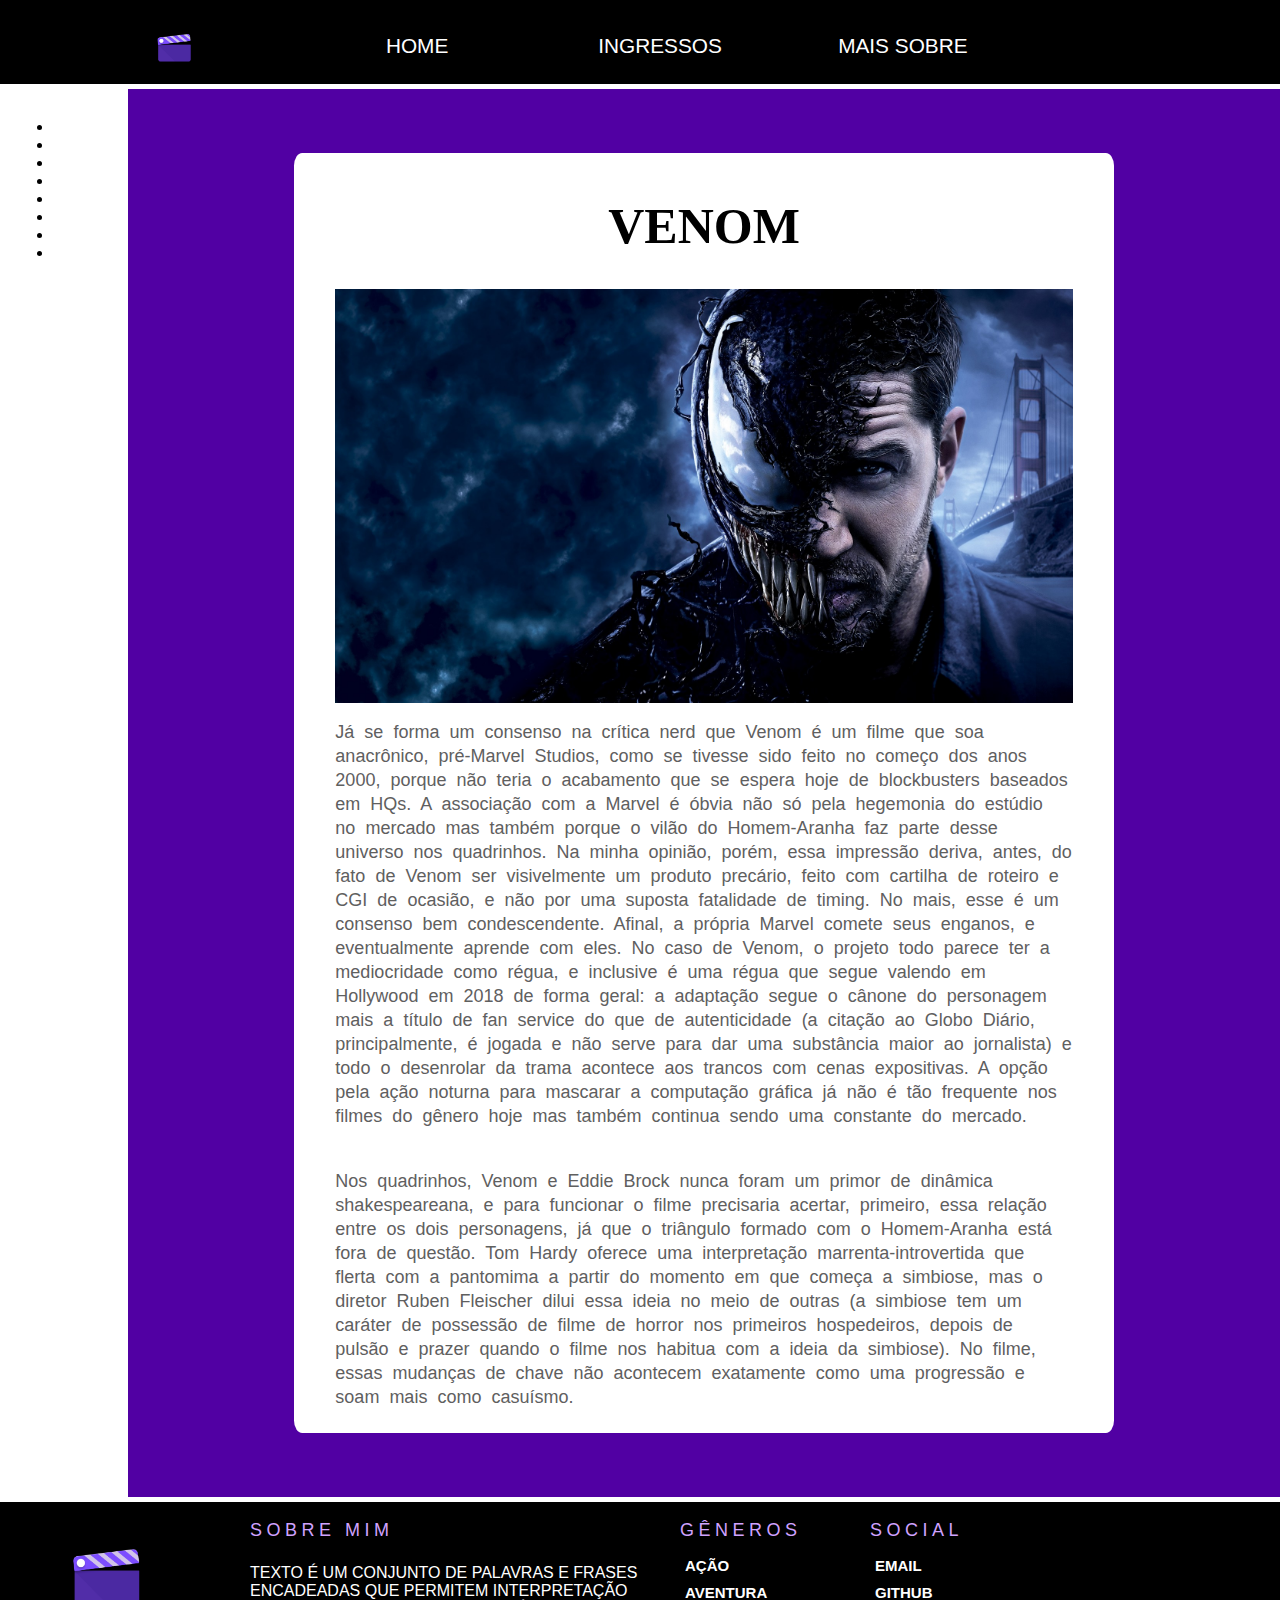
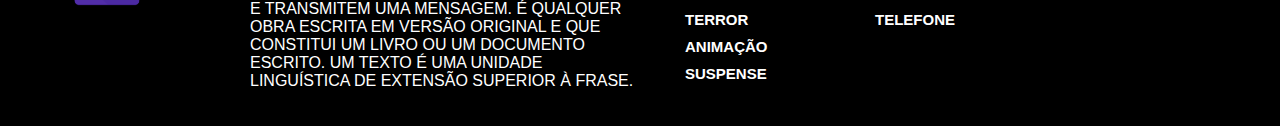
==== views/filme.html @ 6b52b32c "Adicionado mais 2 paginas" ====
<!DOCTYPE html>
<html lang="pt-br">
<head>
	<meta charset="utf-8"/>
	<meta content="width=device-width, initial-scale=1, maximum-scale=1" name="viewport">
	<title>CinemaTur</title>
	<link rel="stylesheet" href="../css/style.css">
</head>

<body>

  <header class="menu">
		<ul>
			<li><a href="../index.html"><img src="../img/logo.png" alt="" sizes="15px" srcset=""></a></li>
			<li><a href="../index.html">Home</a></li>
			<li><a href="https://www.ingresso.com/itapevi/home/">Ingressos</a></li>
			<li><a href="http://www.adorocinema.com/">Mais sobre</a></li>
		</ul>
	</header>

  <div id="main">
    <article class="artigo">
		<div class="container-fluid">

			<div class="line-card">
				<div class="card-notice">
                        <h1>Venom</h1>
					<img src="../img/w1.jpg" alt="" sizes="" srcset="">
					<p>     Já se forma um consenso na crítica nerd que Venom é um filme que soa anacrônico, pré-Marvel Studios, como se 
                        tivesse sido feito no começo dos anos 2000, porque não teria o acabamento que se espera hoje de blockbusters baseados em HQs. 
                        A associação com a Marvel é óbvia não só pela hegemonia do estúdio no mercado mas também porque o vilão do Homem-Aranha faz 
                        parte desse universo nos quadrinhos. Na minha opinião, porém, essa impressão deriva, antes, do fato de Venom ser visivelmente um produto precário, 
                        feito com cartilha de roteiro e CGI de ocasião, e não por uma suposta fatalidade de timing. No mais, esse é um consenso bem condescendente.
                        Afinal, a própria Marvel comete seus enganos, e eventualmente aprende com eles. No caso de Venom, o projeto todo parece ter a mediocridade como 
                        régua, e inclusive é uma régua que segue valendo em Hollywood em 2018 de forma geral: a adaptação segue o cânone do personagem mais a título de 
                        fan service do que de autenticidade (a citação ao Globo Diário, principalmente, é jogada e não serve para dar uma substância maior ao jornalista) 
                        e todo o desenrolar da trama acontece aos trancos com cenas expositivas. A opção pela ação noturna para mascarar a computação gráfica já não é tão 
                        frequente nos filmes do gênero hoje mas também continua sendo uma constante do mercado.</p>
                        <p>Nos quadrinhos, Venom e Eddie Brock nunca foram um primor de dinâmica shakespeareana, e para funcionar o filme precisaria acertar, 
                        primeiro, essa relação entre os dois personagens, já que o triângulo formado com o Homem-Aranha está fora de questão. Tom Hardy oferece uma 
                        interpretação marrenta-introvertida que flerta com a pantomima a partir do momento em que começa a simbiose, mas o diretor Ruben Fleischer 
                        dilui essa ideia no meio de outras (a simbiose tem um caráter de possessão de filme de horror nos primeiros hospedeiros, depois de pulsão e 
                        prazer quando o filme nos habitua com a ideia da simbiose). No filme, essas mudanças de chave não acontecem exatamente como uma progressão e 
                        soam mais como casuísmo.</p>
				</div>
			</div>
		</div>
	</article>

    <nav class="navegador">
		<ul>
			<li></li>
			<li></li>
			<li></li>
			<li></li>
			<li></li>
			<li></li>
			<li></li>
			<li></li>
		</ul>
	</nav>
  </div>

  <div class="footer">
		<div class="contain">
		<div class="col">
		  <ul>
			<li class="imagem"><img src="../img/logo.png" width="50%" alt="" sizes="" srcset=""></li>
		  </ul>
		</div>
		<div class="col texto">
		  <h1>Sobre mim</h1>
		  <ul>
			<p>Texto é um conjunto de palavras e frases encadeadas que permitem interpretação e transmitem uma mensagem.
				 É qualquer obra escrita em versão original e que constitui um livro ou
				 um documento escrito. Um texto é uma unidade linguística de extensão superior à frase.</p>

		  </ul>
		</div>
		<div class="col social">
		  <h1>Gêneros</h1>
		  <ul>
			<li><a href="#">Ação</a></li>
			<li><a href="#">Aventura</a></li>
			<li><a href="#">Terror</a></li>
			<li><a href="#">Animação</a></li>
			<li><a href="#">Suspense</a></li>
		  </ul>
		</div>

		<div class="col social">
		  <h1>Social</h1>
		  <ul>
			<li><a href="mailto:">Email</a></li>
			<li><a href="https://github.com/jullysilva/">Github</a></li>
			<li><a href="tel:+5531995123805">Telefone</a></li>
		  </ul>
		</div>
	  <div class="clearfix"></div>
	  </div>
	  </div>
</body>
---- css/style.css ----
* {
  box-sizing: border-box; 
  font-family: Arial, Helvetica, sans-serif;
}
body {
  display: flex;
  min-height: 100vh;
  flex-direction: column;
  margin: 0;
  color: black;
  background-color: #5100A3;
}
#main {
  display: flex;
  flex: 1;
}
#main > article {
  flex: 1;
}
#main > nav, 
#main > aside {
  flex: 0 0 10%;
  background: white;
}
#main > nav {
  order: -1;
}
header{
  height: 5%;
  border-bottom: white 5px solid;
}
header, footer, article, nav, aside {
  padding: 1%;
}
/* MENU */
.menu, .footer{
  background: black;
  color: white;
  font-family: Arial, Helvetica, sans-serif;
  text-transform: uppercase;
}

.menu ul, .footer ul{
  list-style: none;
  position: relative;
}

.menu ul li{
  width: 20%;
  float: left;
  text-decoration: none;
}

.menu a, .rodape a{
  margin: 2%;
  display: block;
  text-decoration: none;
  text-align: center;
  color: white;
  font-size: 130%;
  
}

ul li a img, .footer.col.imagem{
  max-width: 15%;
  max-height: 15%;
}

.menu a:hover, .rodape a:hover{
  color: #D0A2FF;
}
/* CONTEÚDO DO SITE */
.artigo{
  width: 100%;
  margin: auto;
  padding: 5%;
}

.line-card{
  display: flex;
  align-items: center;
  align-content: center;
  flex-direction: column;
}

.card{
  width: 15rem;
  padding-top: 1%;
  background-color: white;
  display: flex;
  flex-direction: column;
  align-items: center;
  justify-content: center;
  margin: 2%;
  text-decoration-line: none;
  color: black;
}


.card:hover{
  transition: 0.5s;
  box-shadow: 0 4px 16px 0 black;
  transform: scale(1.1);
}

.card img{
  width: 100%;
  height: 20rem;
  width: auto;
  object-fit: cover;
}

.card p{
  margin: 3%;
  padding: 2%;
  text-justify: distribute;
}
/* NAVEGAÇÃO */
.navegador a:hover{
  background-color: #5100A3;
  color: white;
}


/* FOOTER / RODAPE */
.footer {
  width: 100%;
  position: relative;
  height: auto;
  border-top: white 5px solid;
}
.footer .col {
  width: 190px;
  height: auto;
  float: left;
  box-sizing: border-box;
  -webkit-box-sizing: border-box;
  -moz-box-sizing: border-box;
  padding: 0px 20px 20px 20px;
}

.footer .texto {
  width: 430px;
  height: auto;
  float: left;
  box-sizing: border-box;
  -webkit-box-sizing: border-box;
  -moz-box-sizing: border-box;
  padding: 0px 20px 20px 20px;
}

.footer .col h1 {
  margin: 0;
  margin-bottom: 5%;
  padding: 0;
  font-family: Arial, Helvetica, sans-serif;
  font-size: 18px;
  line-height: 17px;
  padding: 20px 0px 5px 0px;
  color: #D0A2FF;
  font-weight: normal;
  text-transform: uppercase;
  letter-spacing: 0.250em;
}
.footer .col ul {
  list-style-type: none;
  margin: 0;
  padding: 0;
}
.footer .col ul li {
  font-size: 15px;
  font-family: inherit;
  font-weight: bold;
  padding: 5px 5px 5px 5px;
  cursor: pointer;
  transition: .2s;
}

.footer .col ul li img{
  margin: 5%;
  margin-top: 30%;
}

.social ul li a{
  display: inline-block;
  padding-right: 5px !important;
  text-decoration: none;
  color: white;
}

.social ul li a:hover{
  color: #D0A2FF;
}

.footer .col ul li:hover {
  color: #D0A2FF;
  transition: .1s;
}

.card-notice{
  width: 80%;
  height: 80%;
  padding-top: 1%;
  background-color: white;
  display: flex;
  flex-direction: column;
  align-items: center;
  justify-content: center;

  text-decoration-line: none;
  color: black;
  border-radius: 1%;
}

.card-notice h1{
  font-size: 50px;
  font-family: fantasy;
  text-align: left;
  text-transform: uppercase;
}

.card-notice img{
  max-width: 90%;
}

.card-notice p{
  text-justify: newspaper;
  font-family: Arial, Helvetica, sans-serif;
  color: #5f605f;
  font-size: 18px;
  margin: 2% 5% 3% 5%;
  word-spacing: 5px;
  line-height: 24px;
}

/* RESPONSIVIDADE COM MEDIA QUERY */
@media screen and (max-width: 800px){

  .menu{
    margin-top: 5px;
    transition: all .4s;
    margin-left: 0%;
  }

  nav{
    display: none;
  }

  .menu ul li:hover{
    background-color: #5100A3;
    color: white;
    transition: linear 0.3s;
  }

  .card{
    border-radius: 1%;
  }
}


@media screen and (min-width: 480px) {
    .line-card{
      flex-direction: row;
      flex-wrap: wrap;
      justify-content: center;
      align-items: center;
    }

    .card{
      border-radius: 1%;
      margin: 2%;
    }
}


@media only screen and (min-width: 1280px) {
  .contain {
    width: 1200px;
    margin: 0 auto;
  }
  .card{
    border-radius: 1%;
  }
}
@media only screen and (max-width: 1139px) {
  .contain .social {
    width: 1000px;
    display: block;
  }
  .social h1 {
    margin: 0px;
  }

  .card{
    border-radius: 1%;
  }
}
@media only screen and (max-width: 950px) {
  .footer .col {
    width: 33%;
  }
  .footer .col h1 {
    font-size: 14px;
  }
  .footer .col ul li {
    font-size: 13px;
  }

  .card{
    border-radius: 1%;
  }
}
@media only screen and (max-width: 500px) {
    .footer .col {
      width: 50%;
    }
    .footer .col h1 {
      font-size: 14px;
    }
    .footer .col ul li {
      font-size: 13px;
    }

    .card{
      border-radius: 1%;
    }
}
@media only screen and (max-width: 340px) {
  .footer .col {
    width: 100%;
  }

  .card{
    border-radius: 1%;
  }
}









  /* Table Base */

  table {
    max-width: 100%;
    background-color: transparent;
    border-collapse: collapse;
    border-spacing: 0;
    font-family: arial;
  }

  .table {
    border-bottom: #999999 solid 1px;
    width: 100%;
    margin: 20px;
  }

  .table th,
  .table td {
    border-right: #999999 solid 1px;
    font-size: 12px;
    padding: 8px;
    line-height: 20px;
    text-align: left;
    vertical-align: middle;
  }

  .table td:last-child {
     border-right: 0;
  }

  .table thead th {
    font-weight: normal;
    background-color: #005dab;
    color: #fff;
    font-size: 15px;
  }

  .table tbody > tr:nth-child(odd) > td,
  .table tbody > tr:nth-child(odd) > th {
    background-color: #f8f8f8;
  }


/* Small Sizes */
@media (max-width: 767px) { 
  
  /* Responsive Table */
  .table-responsive {
    display: block;
    position: relative;
    width: 100%;
  }

  .table-responsive thead,
  .table-responsive tbody,
  .table-responsive th,
  .table-responsive td,
  .table-responsive tr {
    display: block;
  }
  .table-responsive td,
  .table-responsive th {
    height: 35px;
  }

  .table-responsive thead {
    float: left;
  }

  .table-responsive tbody {
    width: auto;
    position: relative;
    overflow-x: auto;
    -webkit-overflow-scrolling: touch;
    white-space: nowrap;
  }

  .table-responsive tbody tr {
    display: inline-block;
  }

  
  .table td:last-child {
     border-right: #999999 solid 1px;
  }


}
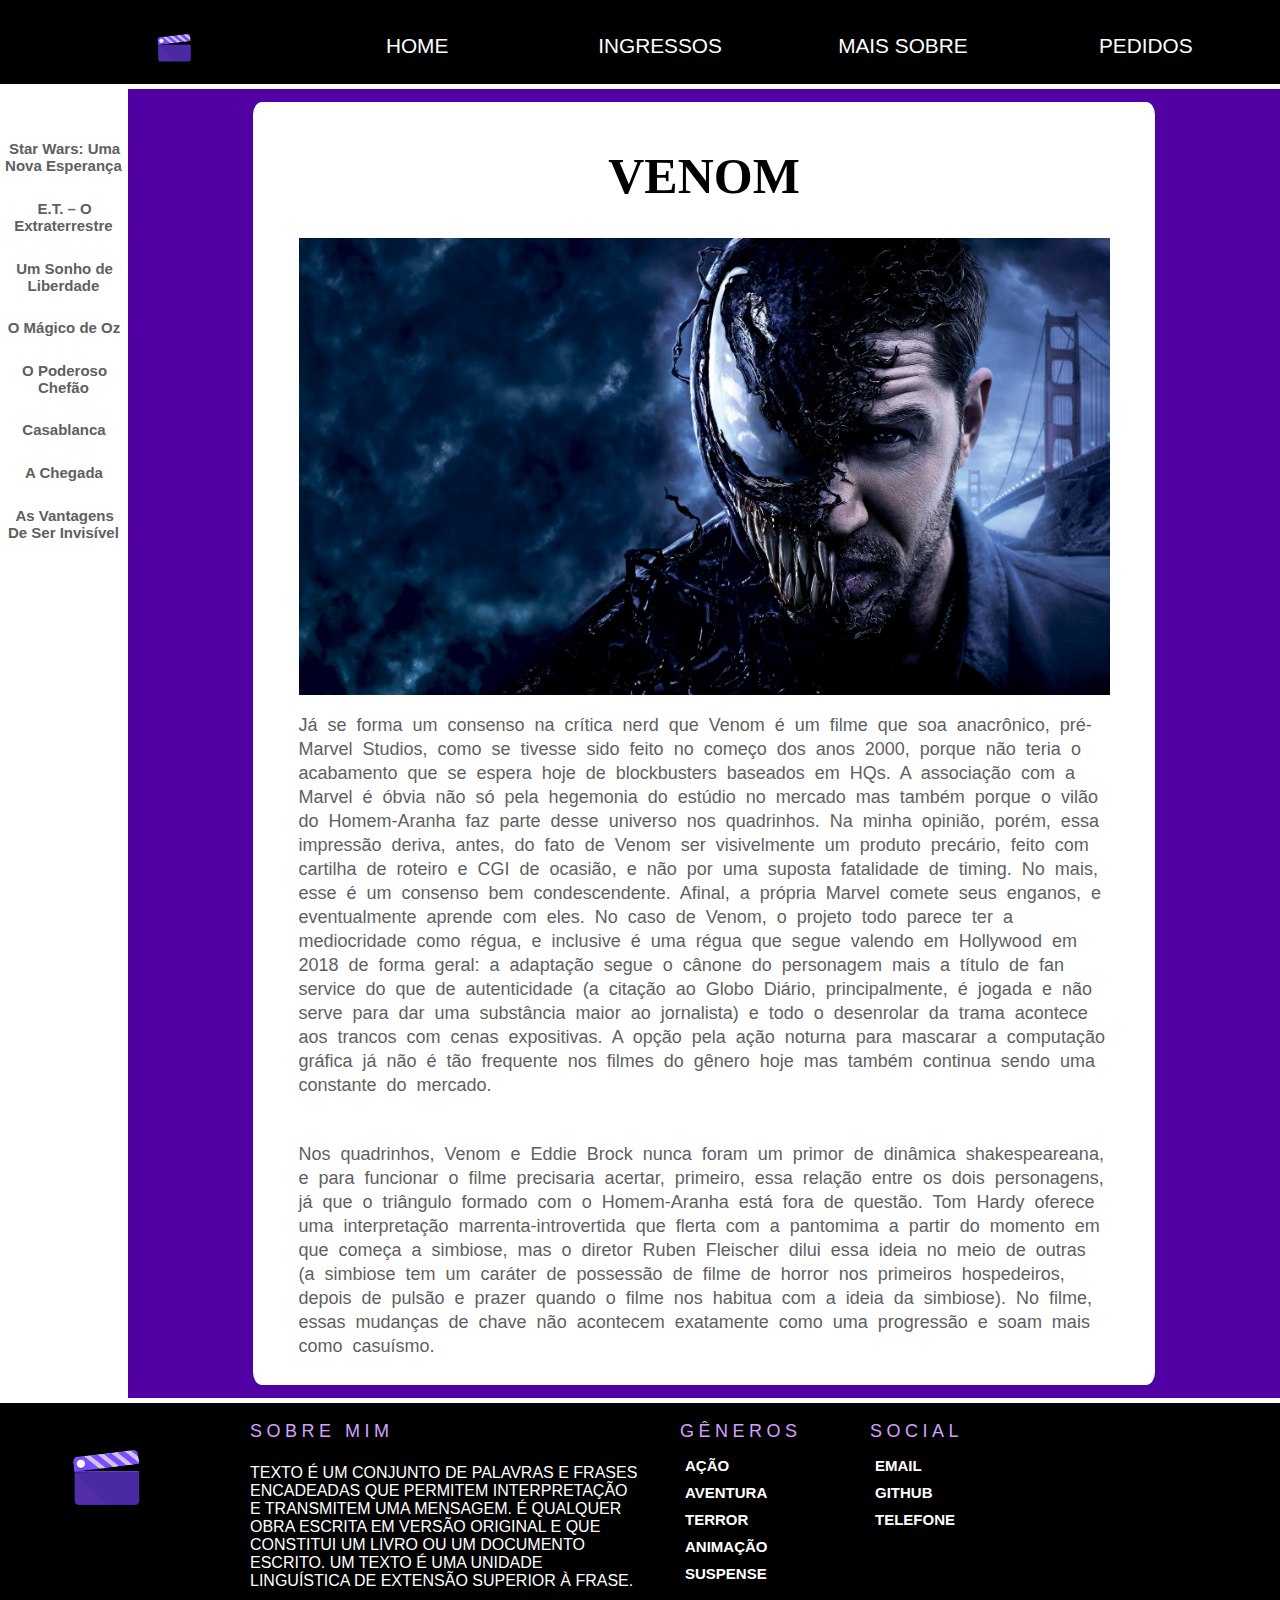
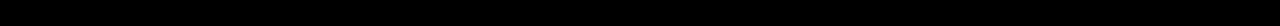
==== commit b510b7f0: "Responsividade 99% terminado" ====
--- a/views/filme.html
+++ b/views/filme.html
@@ -15,6 +15,7 @@
 			<li><a href="../index.html">Home</a></li>
 			<li><a href="https://www.ingresso.com/itapevi/home/">Ingressos</a></li>
 			<li><a href="http://www.adorocinema.com/">Mais sobre</a></li>
+			<li><a href="pedidos.html">Pedidos</a></li>
 		</ul>
 	</header>
 
@@ -47,16 +48,16 @@
 		</div>
 	</article>
 
-    <nav class="navegador">
+	<nav class="navegador">
 		<ul>
-			<li></li>
-			<li></li>
-			<li></li>
-			<li></li>
-			<li></li>
-			<li></li>
-			<li></li>
-			<li></li>
+			<li><a href="#"> Star Wars: Uma Nova Esperança </a></li>
+			<li><a href="#"> E.T. – O Extraterrestre </a></li>
+			<li><a href="#">Um Sonho de Liberdade</a></li>
+			<li><a href="#">O Mágico de Oz</a></li>
+			<li><a href="#">O Poderoso Chefão</a></li>
+			<li><a href="#">Casablanca</a></li>
+			<li><a href="#">A Chegada</a></li>
+			<li><a href="#">As Vantagens De Ser Invisível</a></li>
 		</ul>
 	</nav>
   </div>
--- a/css/style.css
+++ b/css/style.css
@@ -29,8 +29,11 @@
   height: 5%;
   border-bottom: white 5px solid;
 }
-header, footer, article, nav, aside {
+header, footer, article, aside {
   padding: 1%;
+}
+nav{
+  padding-top: 3%;
 }
 /* MENU */
 .menu, .footer{
@@ -101,6 +104,7 @@
   transition: 0.5s;
   box-shadow: 0 4px 16px 0 black;
   transform: scale(1.1);
+  cursor: pointer;
 }
 
 .card img{
@@ -116,11 +120,32 @@
   text-justify: distribute;
 }
 /* NAVEGAÇÃO */
+.navegador ul{
+  list-style-type: none;
+  margin: 0;
+  padding: 0;
+}
+.navegador ul li{
+  font-size: 15px;
+  font-weight: bold;
+  padding: 10% 5px 10% 5px;
+  cursor: pointer;
+  text-align: center;
+}
+.navegador ul li a{
+  list-style: none;
+  text-decoration: none;
+  color: #5f605f !important;
+  padding: 1% 1% 5% 1%;
+}
+.navegador ul li:hover{
+  background-color: #5100A3;
+  transition: .4s;
+  color: white !important;
+}
 .navegador a:hover{
-  background-color: #5100A3;
-  color: white;
-}
-
+  color: white !important;
+}
 
 /* FOOTER / RODAPE */
 .footer {
@@ -162,12 +187,12 @@
   text-transform: uppercase;
   letter-spacing: 0.250em;
 }
-.footer .col ul {
+.footer .col ul{
   list-style-type: none;
   margin: 0;
   padding: 0;
 }
-.footer .col ul li {
+.footer .col ul li{
   font-size: 15px;
   font-family: inherit;
   font-weight: bold;
@@ -187,7 +212,6 @@
   text-decoration: none;
   color: white;
 }
-
 .social ul li a:hover{
   color: #D0A2FF;
 }
@@ -206,7 +230,6 @@
   flex-direction: column;
   align-items: center;
   justify-content: center;
-
   text-decoration-line: none;
   color: black;
   border-radius: 1%;
@@ -233,7 +256,89 @@
   line-height: 24px;
 }
 
+table {
+  max-width: 80%;
+  background-color: transparent;
+  border-collapse: collapse;
+  border-spacing: 0;
+  font-family: arial;
+}
+
+.table {
+  width: 100%;
+  margin: 10px;
+}
+
+.table th,
+.table td {
+  border-right: #999999 solid 1px;
+  font-size: 15px;
+  padding: 10px;
+  line-height: 20px;
+  text-align: left;
+  vertical-align: middle;
+}
+
+.table td:last-child {
+   border-right: 0;
+}
+
+.table thead th {
+  font-weight: normal;
+  background-color: #5100A3;
+  color: #fff;
+  font-size: 25px;
+  text-transform: uppercase;
+}
+
+.table tbody > tr:nth-child(odd) > td,
+.table tbody > tr:nth-child(odd) > th {
+  background-color: #f8f8f8;
+}
+
 /* RESPONSIVIDADE COM MEDIA QUERY */
+@media screen and (min-width: 1280px) {
+  .contain {
+    width: 1200px;
+    margin: 0 auto;
+  }
+  .card{
+    border-radius: 1%;
+  }
+}
+@media screen and (max-width: 1139px) {
+  .contain .social {
+    width: 1000px;
+    display: block;
+  }
+  .social h1 {
+    margin: 0px;
+  }
+  .card{
+    border-radius: 1%;
+  }
+  nav{
+    display: none;
+  }
+}
+@media screen and (max-width: 950px) {
+  .footer .col {
+    width: 33%;
+  }
+  .footer .col h1 {
+    font-size: 14px;
+  }
+  .footer .col ul li {
+    font-size: 13px;
+  }
+  nav{
+    display: none;
+  }
+  .card{
+    border-radius: 1%;
+  }
+}
+
 @media screen and (max-width: 800px){
 
   .menu{
@@ -241,22 +346,109 @@
     transition: all .4s;
     margin-left: 0%;
   }
-
+  .menu ul li{
+    width: 100%;
+    float: none;
+    display: block;
+  }
   nav{
     display: none;
   }
-
-  .menu ul li:hover{
-    background-color: #5100A3;
-    color: white;
-    transition: linear 0.3s;
-  }
-
-  .card{
-    border-radius: 1%;
-  }
-}
-
+  .card{
+    border-radius: 1%;
+  }
+  .artigo{
+    padding: 2%;
+  }
+  #main article{
+    padding: 1%;
+  }
+}
+
+@media screen and (max-width: 767px) { 
+  .table-responsive {
+    display: block;
+    position: relative;
+    width: 100%;
+  }
+
+  .table-responsive thead,
+  .table-responsive tbody,
+  .table-responsive th,
+  .table-responsive td,
+  .table-responsive tr {
+    display: block;
+  }
+  .table-responsive td,
+  .table-responsive th {
+    height: 35px;
+  }
+
+  .table-responsive thead {
+    float: left;
+  }
+
+  .table-responsive tbody {
+    width: auto;
+    position: relative;
+    overflow-x: auto;
+    -webkit-overflow-scrolling: touch;
+    white-space: nowrap;
+  }
+
+  .table-responsive tbody tr {
+    display: inline-block;
+  }
+
+  
+  .table td:last-child {
+     border-right: #999999 solid 1px;
+  }
+  .menu{
+    margin-top: 5px;
+    transition: all .4s;
+    margin-left: 0%;
+  }
+  .artigo{
+    padding: 1%;
+  }
+  #main article{
+    padding: 1%;
+  }
+}
+
+@media screen and (max-width: 500px) {
+  .footer .col {
+    width: 50%;
+  }
+  .footer .col h1 {
+    font-size: 14px;
+  }
+  .footer .col ul li {
+    font-size: 13px;
+  }
+  .card{
+    border-radius: 1%;
+  }
+  .menu{
+    margin-top: 5px;
+    transition: all .4s;
+    margin-left: 0%;
+  }
+  .artigo{
+    padding: 0;
+  }
+  #main article{
+    padding: 1%;
+  }
+  .footer div.col {
+    width: 100%;
+    align-content: center;
+    align-items: center;
+    display: block;
+    text-align: center;
+  }
+}
 
 @media screen and (min-width: 480px) {
     .line-card{
@@ -270,164 +462,34 @@
       border-radius: 1%;
       margin: 2%;
     }
-}
-
-
-@media only screen and (min-width: 1280px) {
-  .contain {
-    width: 1200px;
-    margin: 0 auto;
-  }
-  .card{
-    border-radius: 1%;
-  }
-}
-@media only screen and (max-width: 1139px) {
-  .contain .social {
-    width: 1000px;
-    display: block;
-  }
-  .social h1 {
-    margin: 0px;
-  }
-
-  .card{
-    border-radius: 1%;
-  }
-}
-@media only screen and (max-width: 950px) {
+    #main article{
+      padding: 1%;
+    }
+    .footer > div.col {
+      width: 100%;
+      align-content: center;
+      align-items: center;
+      display: block;
+      text-align: center;
+    }
+}
+
+@media screen and (max-width: 340px) {
   .footer .col {
-    width: 33%;
-  }
-  .footer .col h1 {
-    font-size: 14px;
-  }
-  .footer .col ul li {
-    font-size: 13px;
-  }
-
-  .card{
-    border-radius: 1%;
-  }
-}
-@media only screen and (max-width: 500px) {
-    .footer .col {
-      width: 50%;
-    }
-    .footer .col h1 {
-      font-size: 14px;
-    }
-    .footer .col ul li {
-      font-size: 13px;
-    }
-
-    .card{
-      border-radius: 1%;
-    }
-}
-@media only screen and (max-width: 340px) {
-  .footer .col {
+    width: 40%;
+  }
+
+  .card{
+    border-radius: 1%;
+  }
+  #main article{
+    padding: 1%;
+  }
+  .footer > div.col {
     width: 100%;
-  }
-
-  .card{
-    border-radius: 1%;
-  }
-}
-
-
-
-
-
-
-
-
-
-  /* Table Base */
-
-  table {
-    max-width: 100%;
-    background-color: transparent;
-    border-collapse: collapse;
-    border-spacing: 0;
-    font-family: arial;
-  }
-
-  .table {
-    border-bottom: #999999 solid 1px;
-    width: 100%;
-    margin: 20px;
-  }
-
-  .table th,
-  .table td {
-    border-right: #999999 solid 1px;
-    font-size: 12px;
-    padding: 8px;
-    line-height: 20px;
-    text-align: left;
-    vertical-align: middle;
-  }
-
-  .table td:last-child {
-     border-right: 0;
-  }
-
-  .table thead th {
-    font-weight: normal;
-    background-color: #005dab;
-    color: #fff;
-    font-size: 15px;
-  }
-
-  .table tbody > tr:nth-child(odd) > td,
-  .table tbody > tr:nth-child(odd) > th {
-    background-color: #f8f8f8;
-  }
-
-
-/* Small Sizes */
-@media (max-width: 767px) { 
-  
-  /* Responsive Table */
-  .table-responsive {
-    display: block;
-    position: relative;
-    width: 100%;
-  }
-
-  .table-responsive thead,
-  .table-responsive tbody,
-  .table-responsive th,
-  .table-responsive td,
-  .table-responsive tr {
-    display: block;
-  }
-  .table-responsive td,
-  .table-responsive th {
-    height: 35px;
-  }
-
-  .table-responsive thead {
-    float: left;
-  }
-
-  .table-responsive tbody {
-    width: auto;
-    position: relative;
-    overflow-x: auto;
-    -webkit-overflow-scrolling: touch;
-    white-space: nowrap;
-  }
-
-  .table-responsive tbody tr {
-    display: inline-block;
-  }
-
-  
-  .table td:last-child {
-     border-right: #999999 solid 1px;
-  }
-
-
-}
+    align-content: center;
+    align-items: center;
+    display: block;
+    text-align: center;
+  }
+}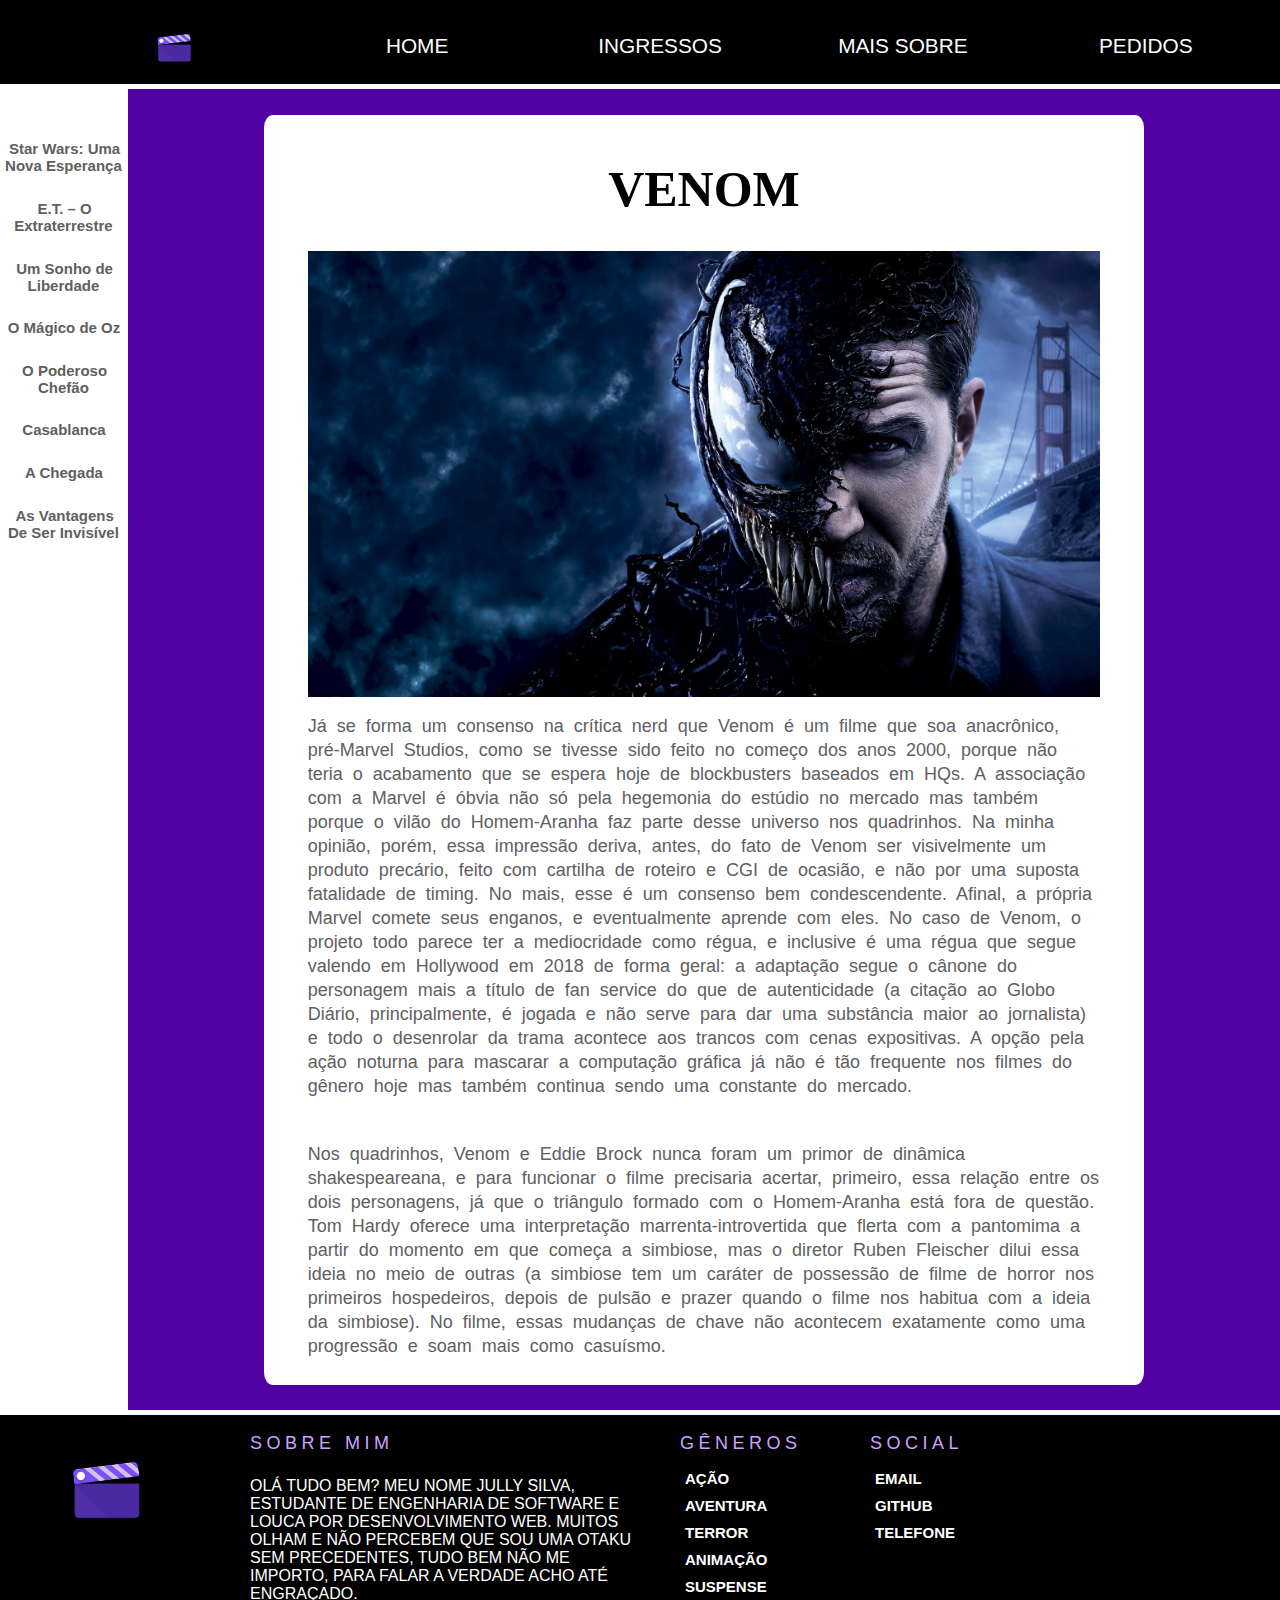
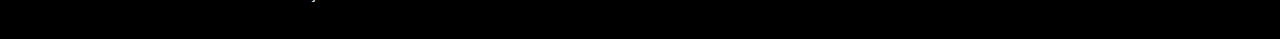
==== commit 7a5c8c2c: "Terminado modificacoes" ====
--- a/views/filme.html
+++ b/views/filme.html
@@ -72,9 +72,9 @@
 		<div class="col texto">
 		  <h1>Sobre mim</h1>
 		  <ul>
-			<p>Texto é um conjunto de palavras e frases encadeadas que permitem interpretação e transmitem uma mensagem.
-				 É qualquer obra escrita em versão original e que constitui um livro ou
-				 um documento escrito. Um texto é uma unidade linguística de extensão superior à frase.</p>
+				<p>Olá tudo bem? Meu nome Jully Silva, Estudante de Engenharia de Software e 
+						louca por desenvolvimento Web. Muitos olham e não percebem que sou uma Otaku sem precedentes, 
+						tudo bem não me importo, para falar a verdade acho até engraçado.</p>
 
 		  </ul>
 		</div>
@@ -92,7 +92,7 @@
 		<div class="col social">
 		  <h1>Social</h1>
 		  <ul>
-			<li><a href="mailto:">Email</a></li>
+				<li><a href="mailto:jullyksilva@hotmail.com">Email</a></li>
 			<li><a href="https://github.com/jullysilva/">Github</a></li>
 			<li><a href="tel:+5531995123805">Telefone</a></li>
 		  </ul>
--- a/css/style.css
+++ b/css/style.css
@@ -436,7 +436,7 @@
     margin-left: 0%;
   }
   .artigo{
-    padding: 0;
+    padding: 1%;
   }
   #main article{
     padding: 1%;
@@ -463,7 +463,7 @@
       margin: 2%;
     }
     #main article{
-      padding: 1%;
+      padding: 2%;
     }
     .footer > div.col {
       width: 100%;
@@ -483,7 +483,7 @@
     border-radius: 1%;
   }
   #main article{
-    padding: 1%;
+    padding: 2%;
   }
   .footer > div.col {
     width: 100%;
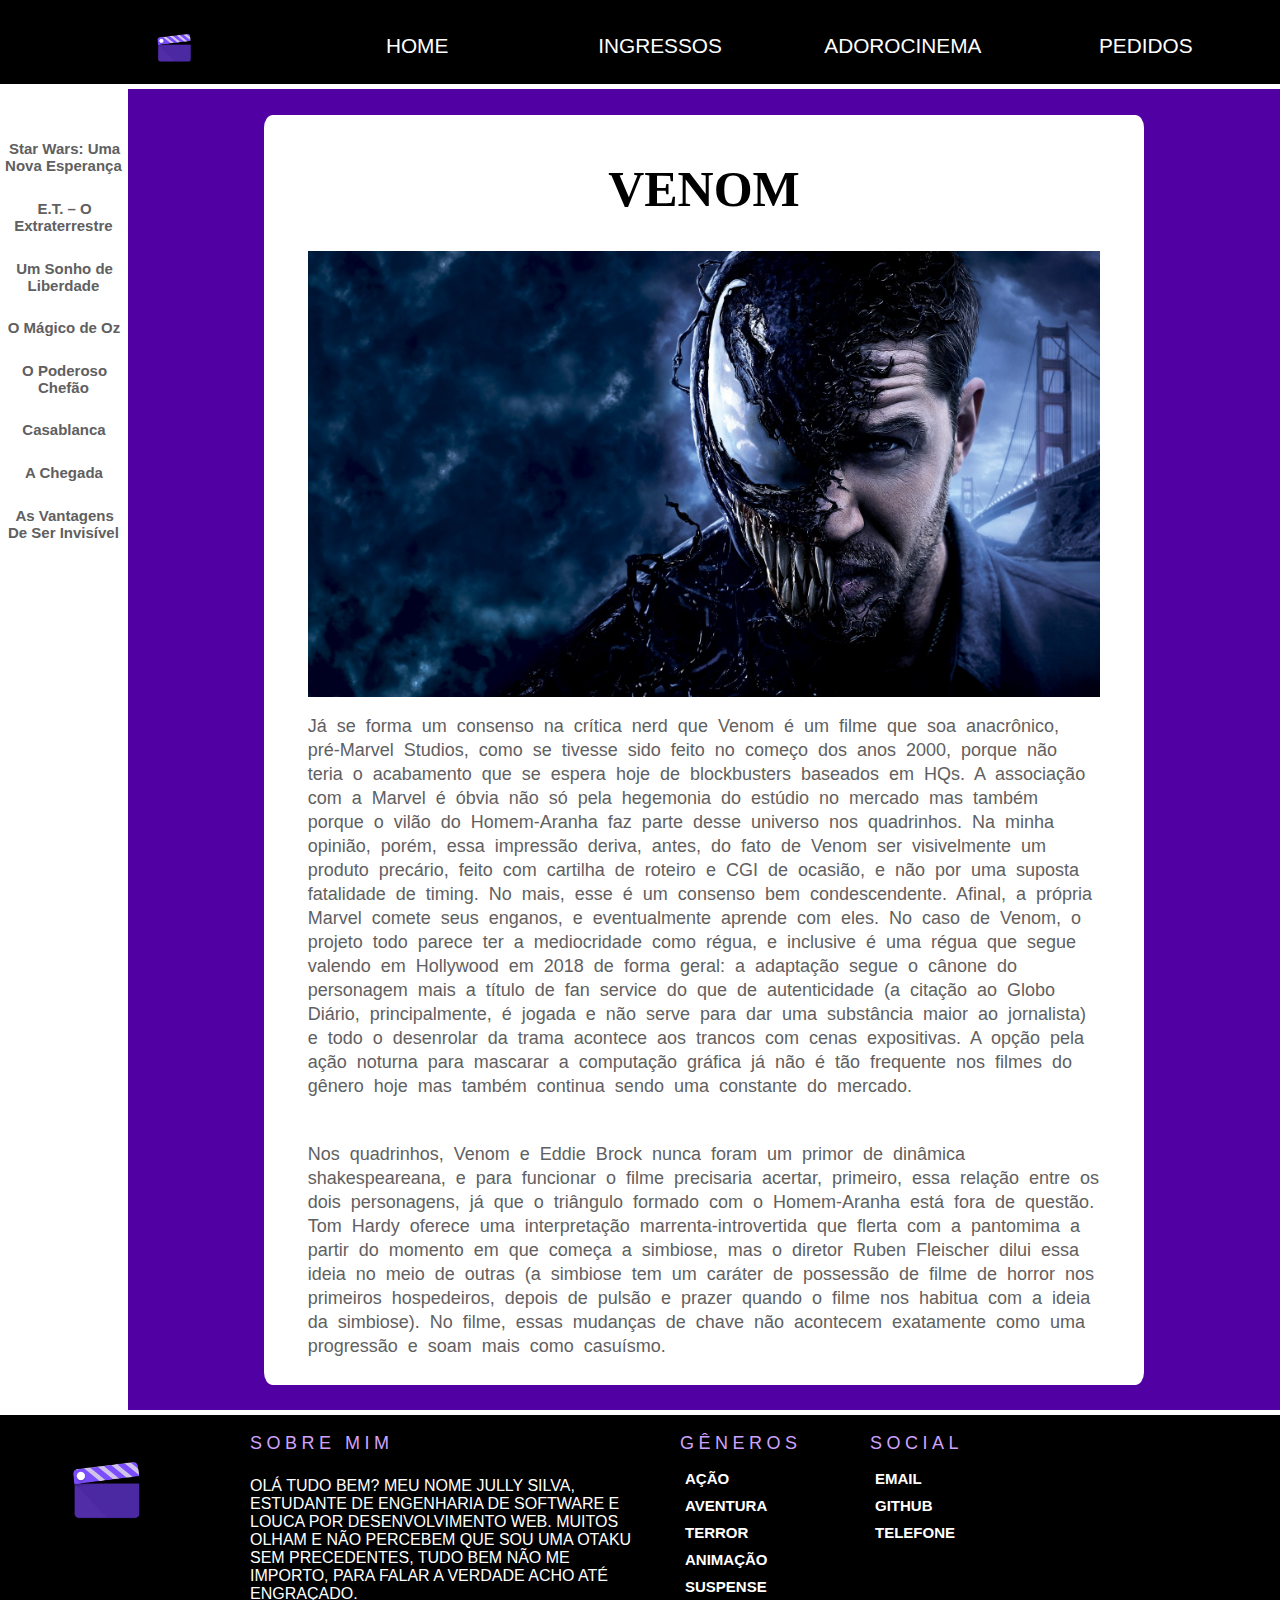
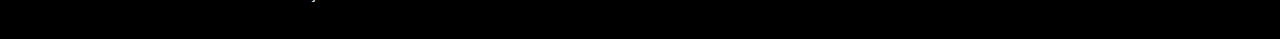
==== commit d5287a4b: "Reatualizando menu" ====
--- a/views/filme.html
+++ b/views/filme.html
@@ -3,7 +3,7 @@
 <head>
 	<meta charset="utf-8"/>
 	<meta content="width=device-width, initial-scale=1, maximum-scale=1" name="viewport">
-	<title>CinemaTur</title>
+	<title>CinemaTur - Venom</title>
 	<link rel="stylesheet" href="../css/style.css">
 </head>
 
@@ -14,7 +14,7 @@
 			<li><a href="../index.html"><img src="../img/logo.png" alt="" sizes="15px" srcset=""></a></li>
 			<li><a href="../index.html">Home</a></li>
 			<li><a href="https://www.ingresso.com/itapevi/home/">Ingressos</a></li>
-			<li><a href="http://www.adorocinema.com/">Mais sobre</a></li>
+			<li><a href="http://www.adorocinema.com/">adorocinema</a></li>
 			<li><a href="pedidos.html">Pedidos</a></li>
 		</ul>
 	</header>
